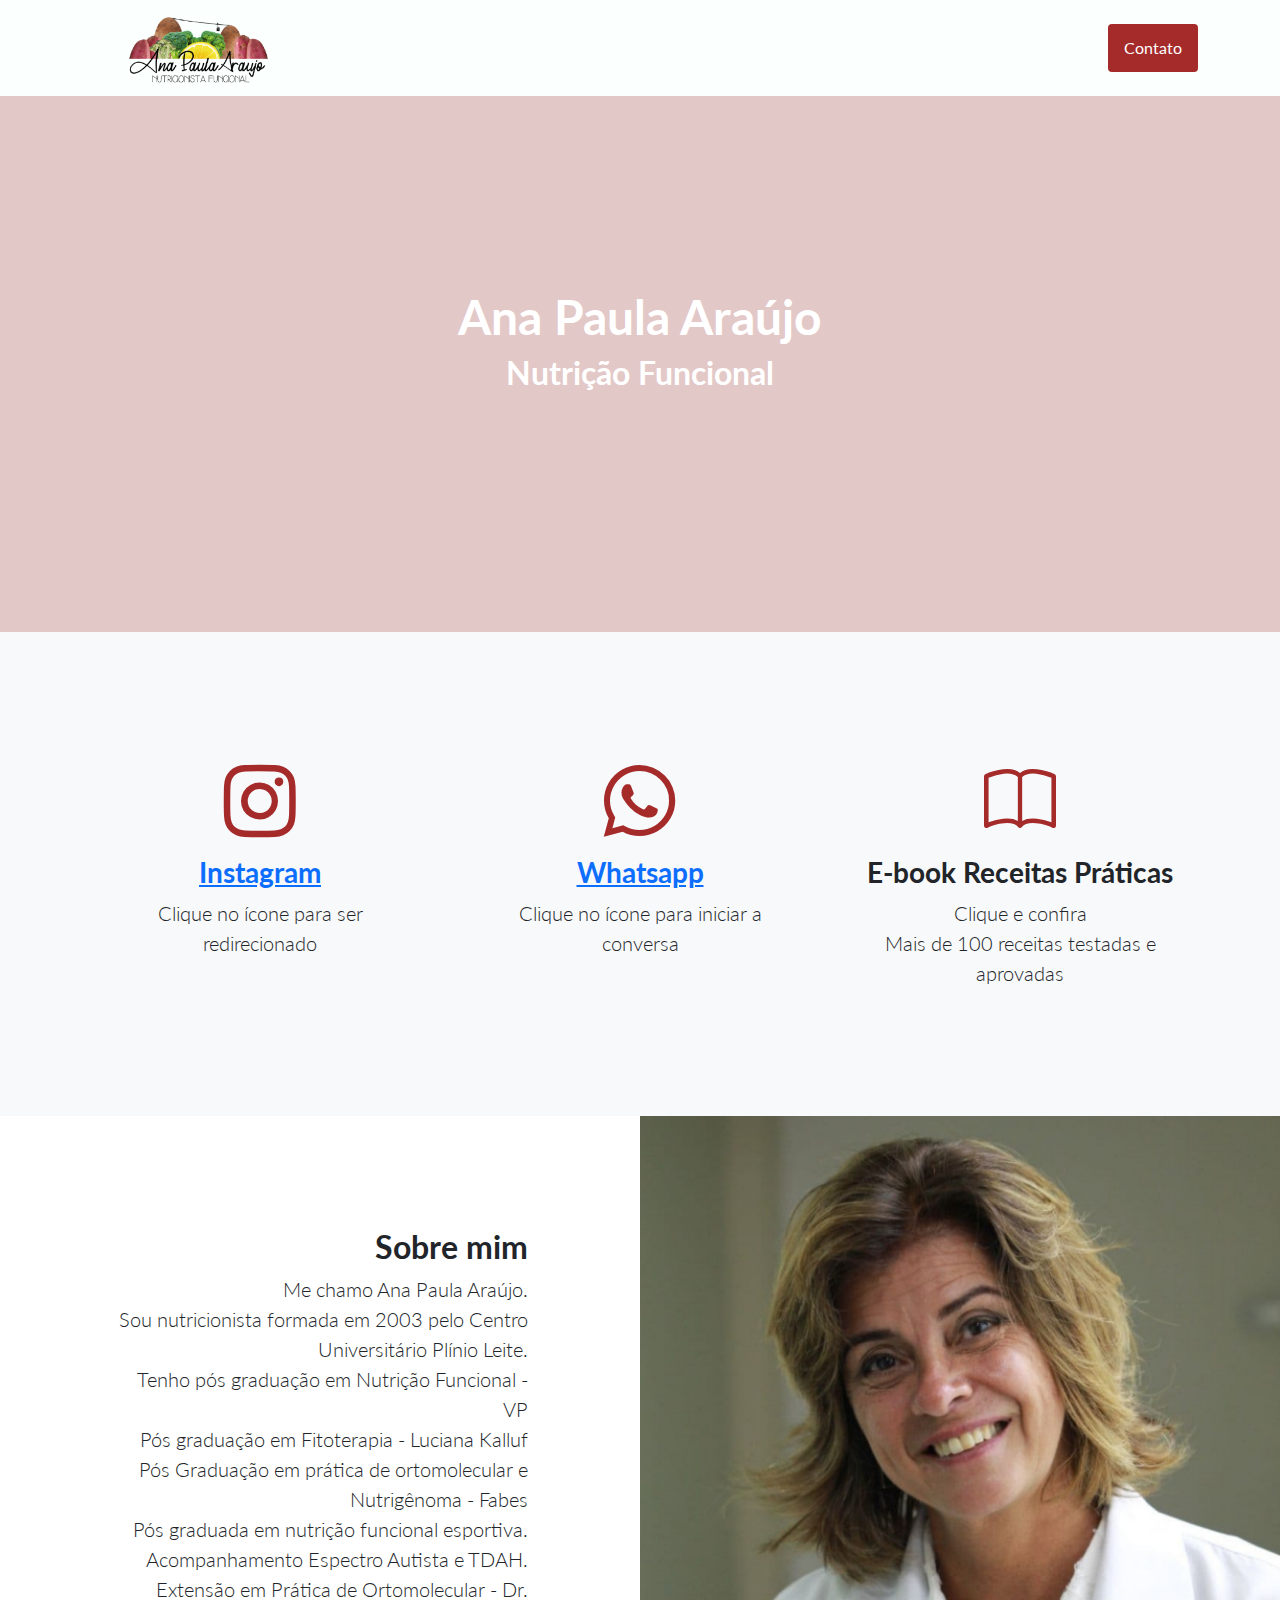
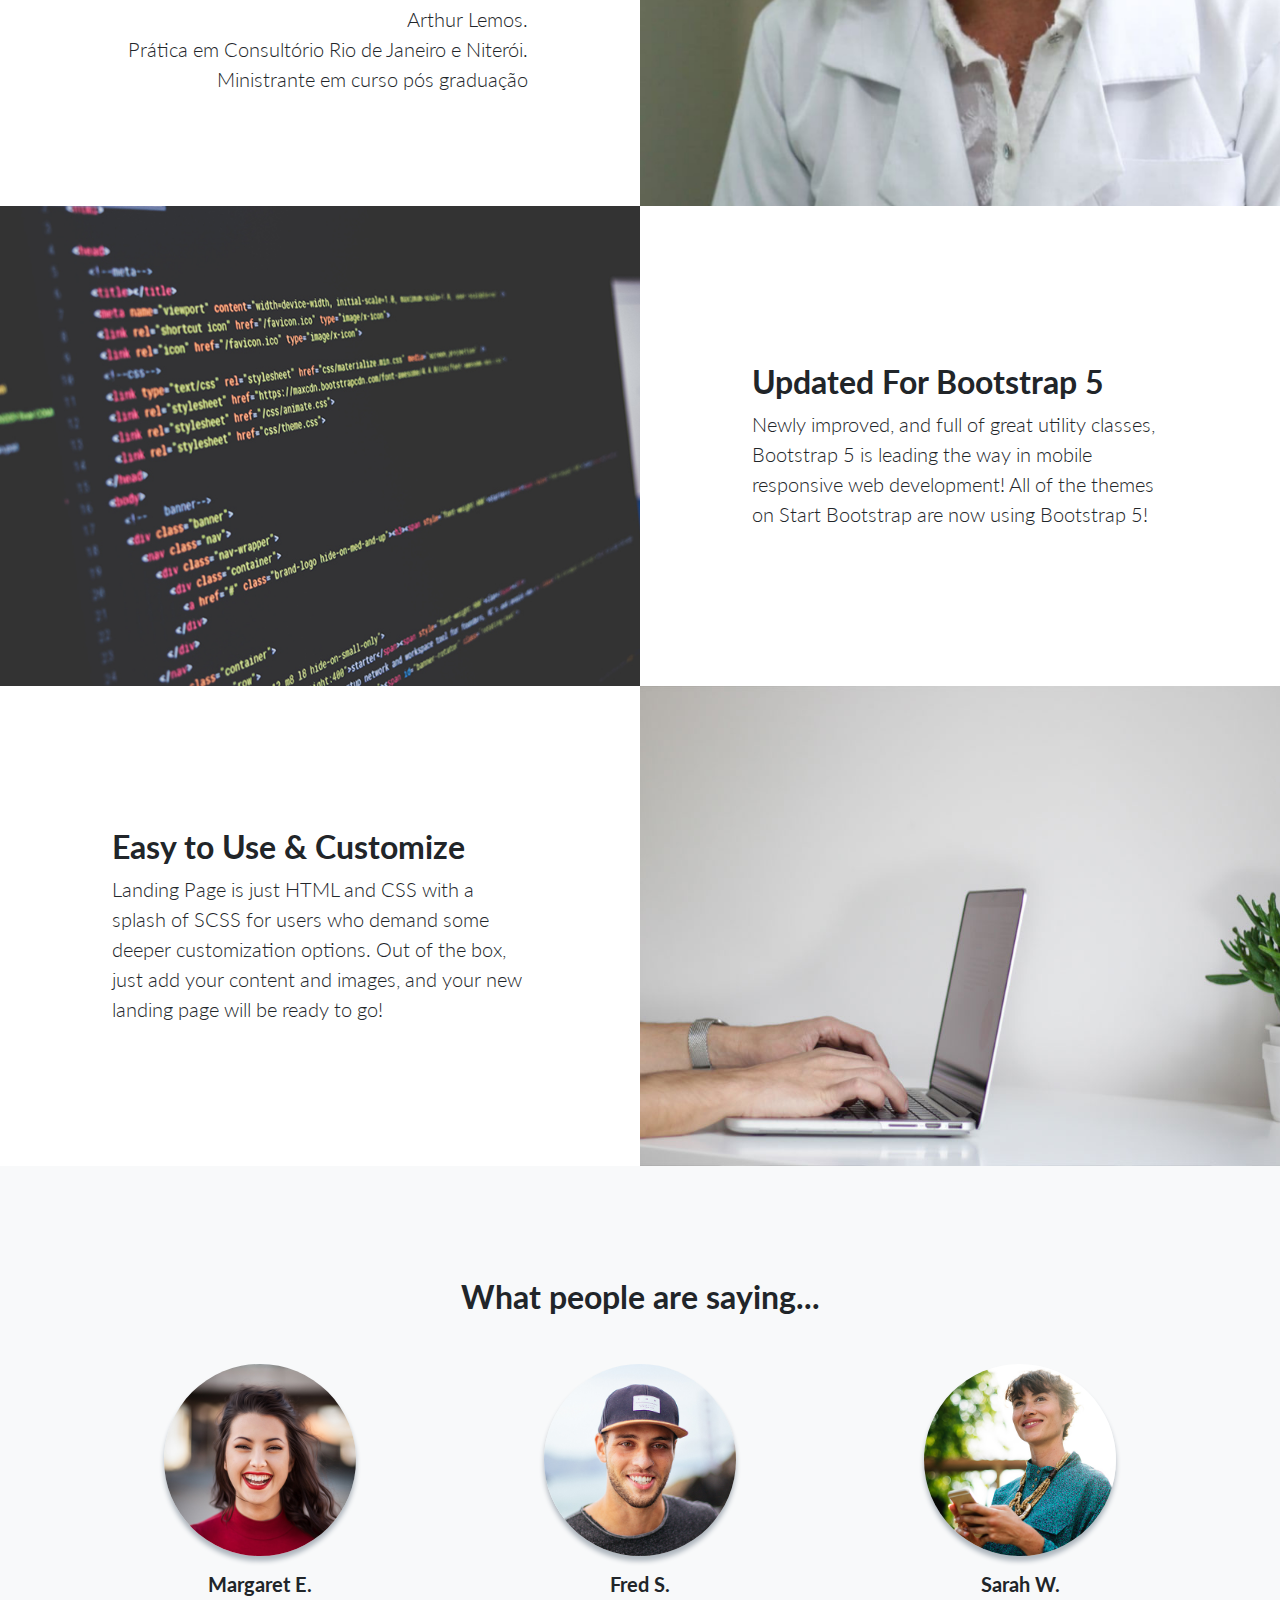
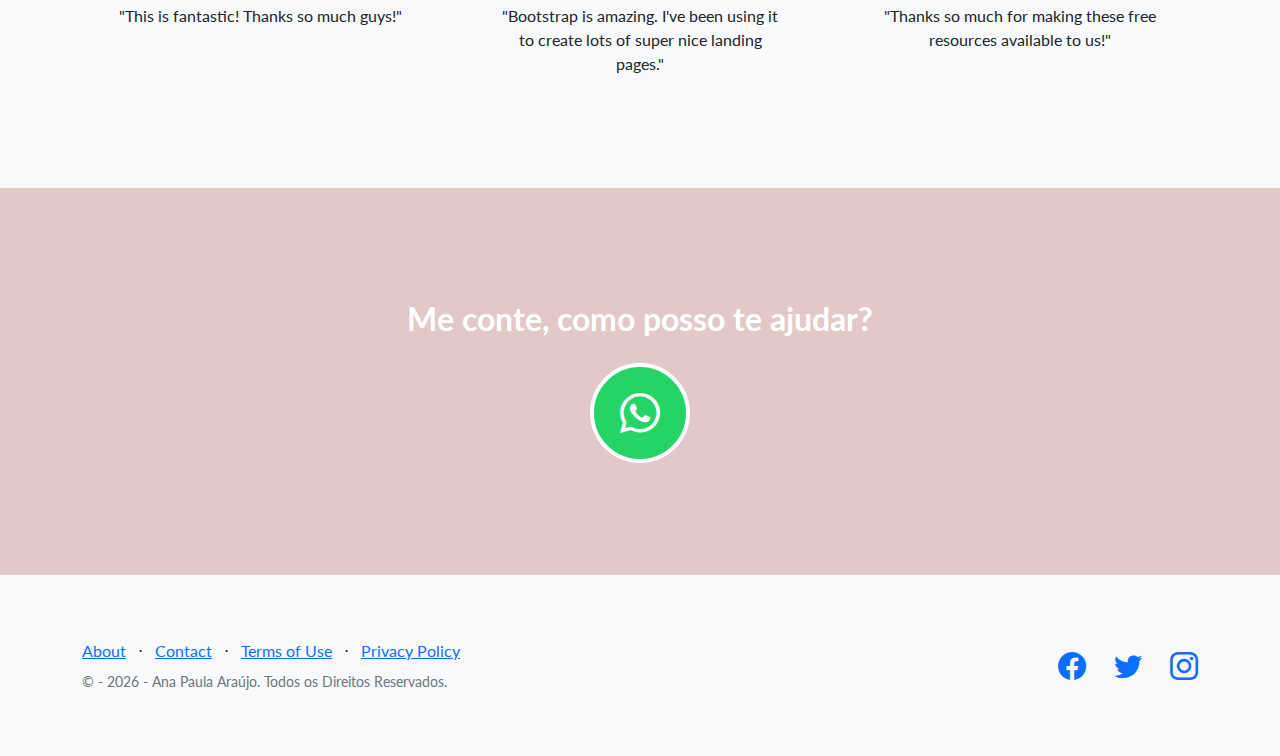
==== index.html @ 44738bbe "put wpp icon" ====
<!DOCTYPE html>
<html lang="pt-BR">
    <head>
        <meta charset="utf-8" />
        <meta name="viewport" content="width=device-width, initial-scale=1, shrink-to-fit=no" />
        <meta name="description" content="" />
        <meta name="author" content="" />
        <title>Landing Page - Start Bootstrap Theme</title>
        <!-- Favicon-->
        <link rel="icon" type="image/x-icon" href="assets/favicon.ico" />
        <!-- Bootstrap icons-->
        <link href="https://cdn.jsdelivr.net/npm/bootstrap-icons@1.5.0/font/bootstrap-icons.css" rel="stylesheet" type="text/css" />
        <!-- Google fonts-->
        <link href="https://fonts.googleapis.com/css?family=Lato:300,400,700,300italic,400italic,700italic" rel="stylesheet" type="text/css" />
        <!-- Core theme CSS (includes Bootstrap)-->
        <link href="css/styles.css" rel="stylesheet" />
        <link href="css/style.css" rel="stylesheet" />
    </head>
    <body>

        <!-- Navigation Bar-->
        <nav class="navbar navbar-light bg-light static-top whitebg">
            <div class="container ">
                <a href="#!"><img class="navbar-brand" src="assets/img/Logo.png" alt="Ana Paula Araújo Nutrição funcional" height="80px"></a>
                <a class="btn btn-primary cntt" href="#signup">Contato</a>
            </div>
        </nav>

        <!-- Masthead-->
        <header class="masthead">
            <div class="container position-relative">
                <div class="row justify-content-center">
                    <div class="col-xl-6">
                        <div class="text-center text-white">

                            <!-- Page heading-->
                            <div class="mb-5">
                                <h1>Ana Paula Araújo</h1>
                                <h2>Nutrição Funcional</h2>
                            </div>
                            
                        </div>
                    </div>
                </div>
            </div>
        </header>

        <!-- Icons Grid-->
        <section class="features-icons bg-light text-center">
            <div class="container">
                <div class="row">
                    <div class="col-lg-4">
                        <div class="features-icons-item mx-auto mb-5 mb-lg-0 mb-lg-3">
                            <div class="features-icons-icon d-flex"><i class="bi bi-instagram m-auto text-primary btnColor"></i></div>
                            <h3><a href="https://instagram.com/anapaulaaraujonutricao" target="_blank">Instagram</a></h3>
                            <p class="lead mb-0">Clique no ícone para ser redirecionado</p>
                        </div>
                    </div>
                    <div class="col-lg-4">
                        <div class="features-icons-item mx-auto mb-5 mb-lg-0 mb-lg-3">
                            <div class="features-icons-icon d-flex"><i class="bi bi-whatsapp m-auto text-primary btnColor"></i></div>
                            <h3><a href="#signup">Whatsapp</a></h3>
                            <p class="lead mb-0">Clique no ícone para iniciar a conversa</p>
                        </div>
                    </div>
                    <div class="col-lg-4">
                        <div class="features-icons-item mx-auto mb-0 mb-lg-3">
                            <div class="features-icons-icon d-flex"><i class="bi bi-book m-auto text-primary btnColor"></i></div>
                            <h3>E-book Receitas Práticas</h3>
                            <p class="lead mb-0">Clique e confira <br> Mais de 100 receitas testadas e aprovadas</p>
                        </div>
                    </div>
                </div>
            </div>
        </section>

        <!-- Image Showcases-->
        <section class="showcase">
            <div class="container-fluid p-0">
                <div class="row g-0">
                    <div class="col-lg-6 order-lg-2 text-white showcase-img" style="background-image: url('assets/img/bg-showcase-1.jpg')"></div>
                    <div class="col-lg-6 order-lg-1 my-auto showcase-text">
                        <h2 class="leftAlign">Sobre mim</h2>
                        <p class="lead mb-0 leftAlign">
                            Me chamo Ana Paula Araújo. <br> Sou nutricionista formada em 2003 pelo Centro Universitário Plínio Leite. <br>
                             Tenho pós graduação em Nutrição Funcional - VP<br>
                              Pós graduação em Fitoterapia - Luciana Kalluf<br>
                              Pós Graduação em prática de ortomolecular e Nutrigênoma - Fabes<br>
                              Pós graduada em nutrição funcional esportiva.<br> Acompanhamento Espectro Autista e TDAH.<br> Extensão em Prática de Ortomolecular - Dr. Arthur Lemos.<br> Prática em Consultório Rio de Janeiro e Niterói.<br> Ministrante em curso pós graduação </p>
                    </div>
                </div>
                <div class="row g-0">
                    <div class="col-lg-6 text-white showcase-img" style="background-image: url('assets/img/bg-showcase-2.jpg')"></div>
                    <div class="col-lg-6 my-auto showcase-text">
                        <h2>Updated For Bootstrap 5</h2>
                        <p class="lead mb-0">Newly improved, and full of great utility classes, Bootstrap 5 is leading the way in mobile responsive web development! All of the themes on Start Bootstrap are now using Bootstrap 5!</p>
                    </div>
                </div>
                <div class="row g-0">
                    <div class="col-lg-6 order-lg-2 text-white showcase-img" style="background-image: url('assets/img/bg-showcase-3.jpg')"></div>
                    <div class="col-lg-6 order-lg-1 my-auto showcase-text">
                        <h2>Easy to Use & Customize</h2>
                        <p class="lead mb-0">Landing Page is just HTML and CSS with a splash of SCSS for users who demand some deeper customization options. Out of the box, just add your content and images, and your new landing page will be ready to go!</p>
                    </div>
                </div>
            </div>
        </section>

        <!-- Testimonials-->
        <section class="testimonials text-center bg-light">
            <div class="container">
                <h2 class="mb-5">What people are saying...</h2>
                <div class="row">
                    <div class="col-lg-4">
                        <div class="testimonial-item mx-auto mb-5 mb-lg-0">
                            <img class="img-fluid rounded-circle mb-3" src="assets/img/testimonials-1.jpg" alt="..." />
                            <h5>Margaret E.</h5>
                            <p class="font-weight-light mb-0">"This is fantastic! Thanks so much guys!"</p>
                        </div>
                    </div>
                    <div class="col-lg-4">
                        <div class="testimonial-item mx-auto mb-5 mb-lg-0">
                            <img class="img-fluid rounded-circle mb-3" src="assets/img/testimonials-2.jpg" alt="..." />
                            <h5>Fred S.</h5>
                            <p class="font-weight-light mb-0">"Bootstrap is amazing. I've been using it to create lots of super nice landing pages."</p>
                        </div>
                    </div>
                    <div class="col-lg-4">
                        <div class="testimonial-item mx-auto mb-5 mb-lg-0">
                            <img class="img-fluid rounded-circle mb-3" src="assets/img/testimonials-3.jpg" alt="..." />
                            <h5>Sarah W.</h5>
                            <p class="font-weight-light mb-0">"Thanks so much for making these free resources available to us!"</p>
                        </div>
                    </div>
                </div>
            </div>
        </section>

        <!-- Call to Action-->
        <section class="call-to-action text-white text-center" id="signup">
            <div class="container position-relative">
                <div class="row justify-content-center">
                    <div class="col-xl-6">
                        <h2 class="mb-4">Me conte, como posso te ajudar?</h2>
                        <button class="btn  btn-lg cntt wpp"><a href="https://web.whatsapp.com/send?phone=5521997818973" target="_blank"><i class="bi bi-whatsapp whats"></i></a></button>
                            
                    </div>
                </div>
            </div>
        </section>

        <!-- Footer-->
        <footer class="footer bg-light">
            <div class="container">
                <div class="row">
                    <div class="col-lg-6 h-100 text-center text-lg-start my-auto">
                        <ul class="list-inline mb-2">
                            <li class="list-inline-item"><a href="#!">About</a></li>
                            <li class="list-inline-item">⋅</li>
                            <li class="list-inline-item"><a href="#!">Contact</a></li>
                            <li class="list-inline-item">⋅</li>
                            <li class="list-inline-item"><a href="#!">Terms of Use</a></li>
                            <li class="list-inline-item">⋅</li>
                            <li class="list-inline-item"><a href="#!">Privacy Policy</a></li>
                        </ul>
                        <p class="text-muted small mb-4 mb-lg-0">&copy; - <span id="data"></span> -  Ana Paula Araújo. Todos os Direitos Reservados.</p>
                    </div>
                    <div class="col-lg-6 h-100 text-center text-lg-end my-auto">
                        <ul class="list-inline mb-0">
                            <li class="list-inline-item me-4">
                                <a href="#!"><i class="bi-facebook fs-3"></i></a>
                            </li>
                            <li class="list-inline-item me-4">
                                <a href="#!"><i class="bi-twitter fs-3"></i></a>
                            </li>
                            <li class="list-inline-item">
                                <a href="#!"><i class="bi-instagram fs-3"></i></a>
                            </li>
                        </ul>
                    </div>
                </div>
            </div>
        </footer>

        <!-- Bootstrap core JS-->
        <script src="https://cdn.jsdelivr.net/npm/bootstrap@5.1.0/dist/js/bootstrap.bundle.min.js"></script>

        <!-- Core theme JS-->
        <script src="js/scripts.js"></script>
        <script src="https://cdn.startbootstrap.com/sb-forms-latest.js"></script>
    </body>
</html>
---- css/style.css ----
.cntt{
    background-color: brown;
    border: none;
    color: #fff;
    border: none;
}

.cntt:hover {
    background-color: rgb(82, 14, 14);
    color: #fff;
}

.cntt:visited {
    background-color: brown;
    outline: none;
}

.whitebg {
    background-color: #FBFFFE !important;
}

.btnColor {
    color: brown !important ;

}

.wpp {
    border: 4px solid white;
    height: 100px;
    width: 100px;
    padding: 10px;
    background-color: #25D366;
    border-radius: 50%;
}

.wpp:hover {
    background-color: 	#075E54;
}

.whats {
    color: #FFFFFF;
    font-size: 40px;
    text-align: center;
}

.leftAlign{
    text-align: right;
}
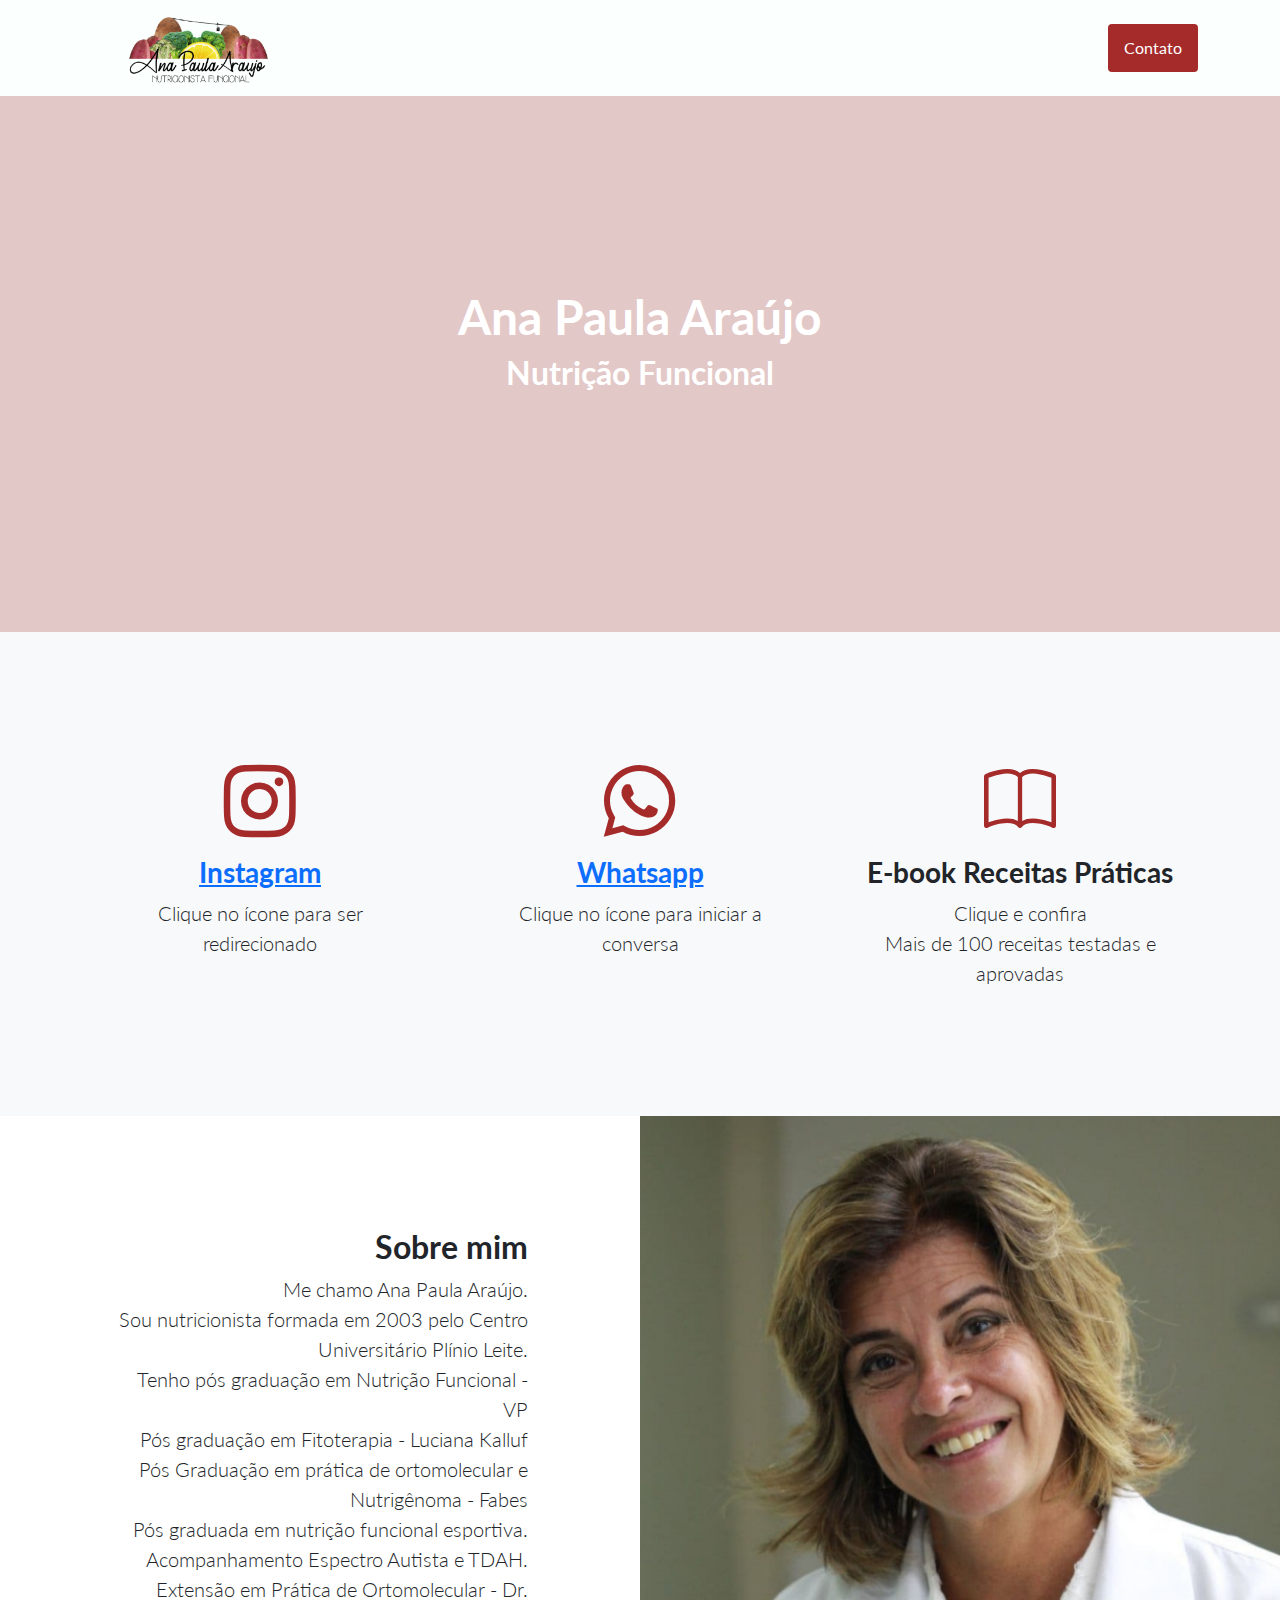
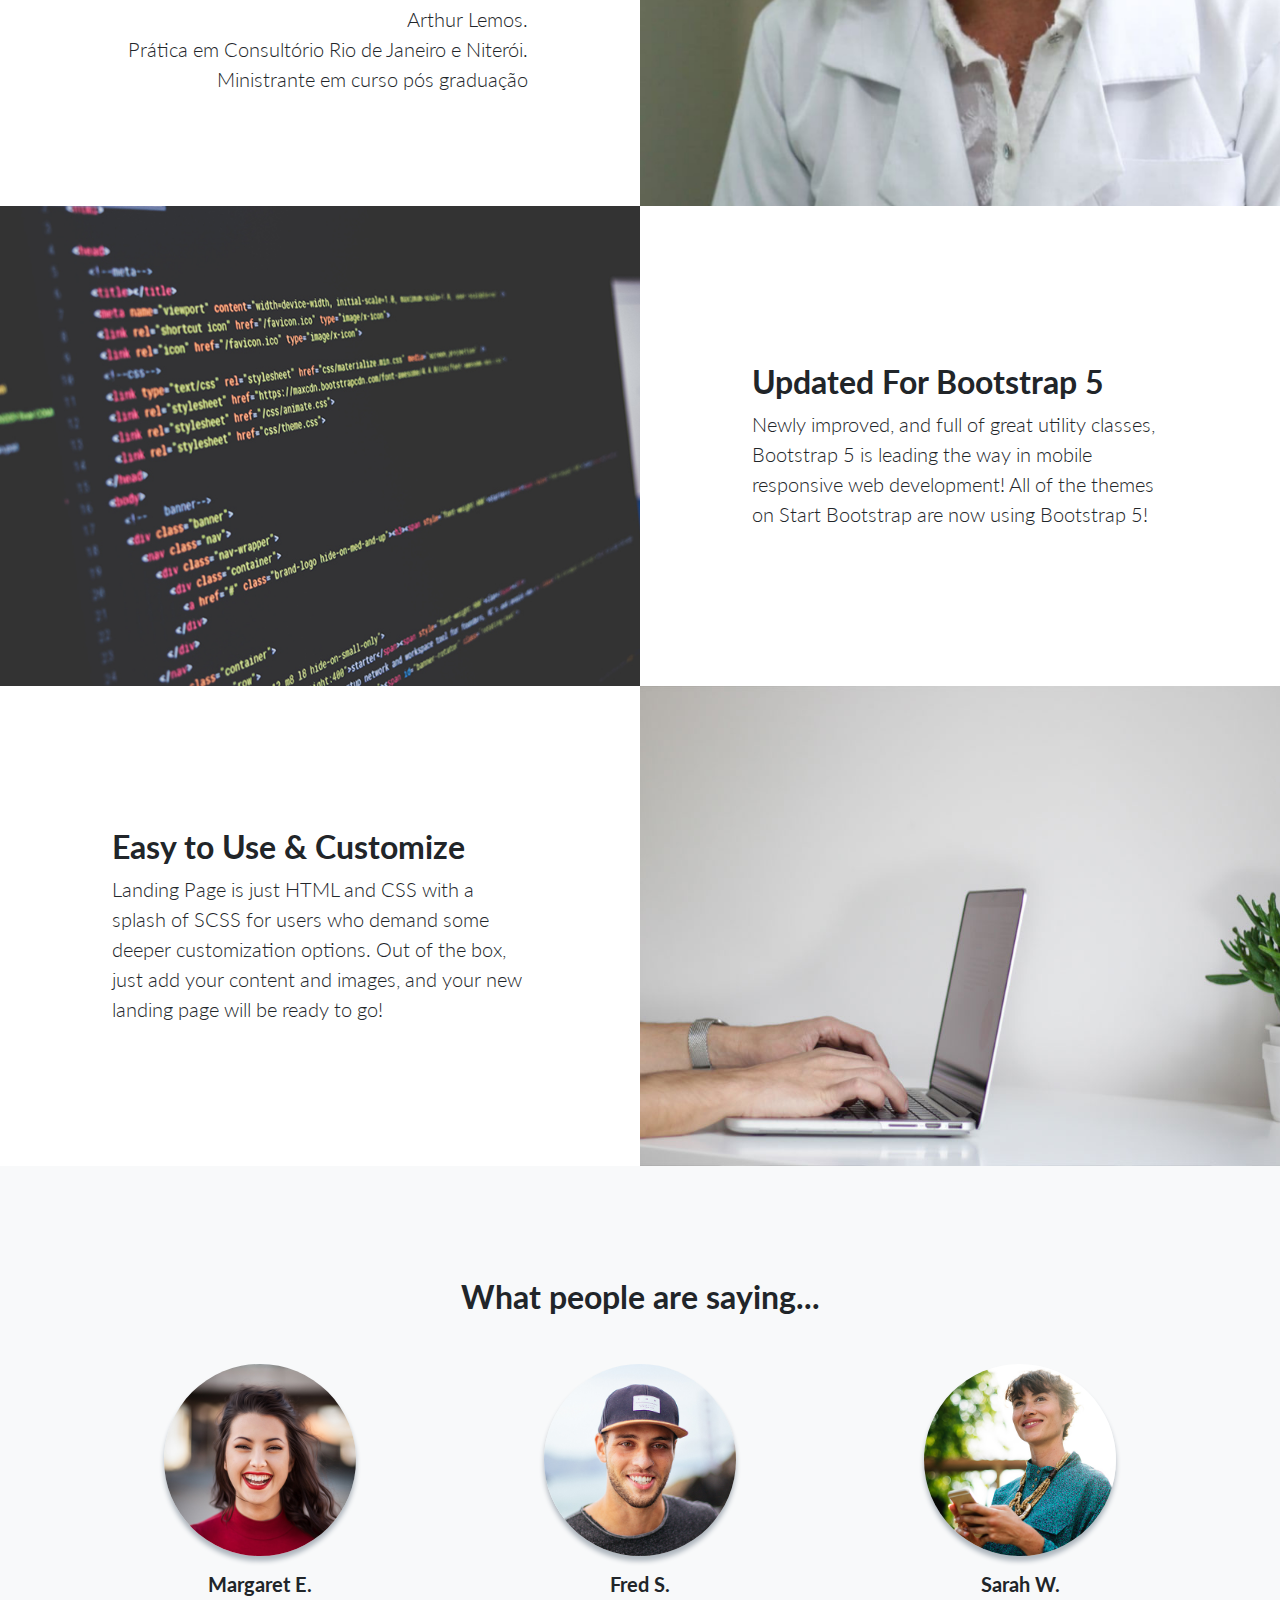
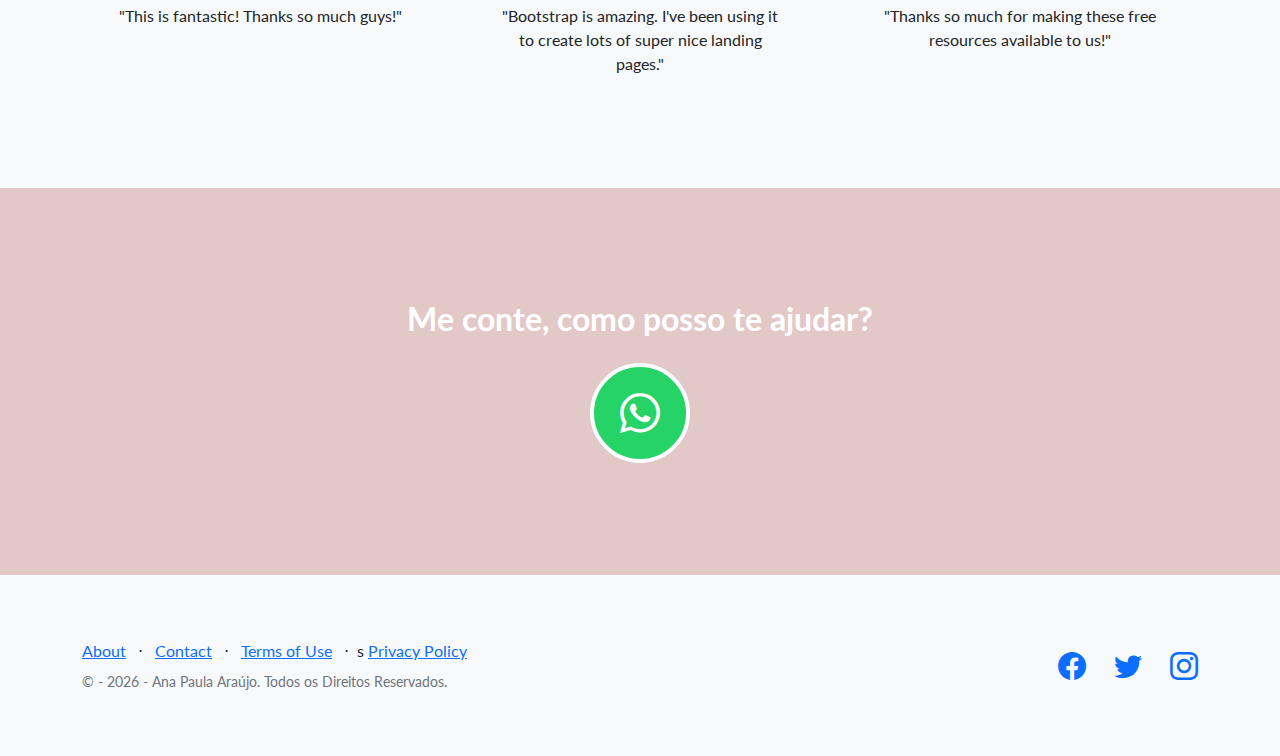
==== commit 06ce385d: "fix whatsapp button" ====
--- a/index.html
+++ b/index.html
@@ -142,7 +142,7 @@
                 <div class="row justify-content-center">
                     <div class="col-xl-6">
                         <h2 class="mb-4">Me conte, como posso te ajudar?</h2>
-                        <button class="btn  btn-lg cntt wpp"><a href="https://web.whatsapp.com/send?phone=5521997818973" target="_blank"><i class="bi bi-whatsapp whats"></i></a></button>
+                        <button class="btn  btn-lg cntt wpp"><a href="https://wa.me/5521997818973/?text=Olá,%20gostaria%20de%20marcar%20uma%20consulta!" target="_blank"><i class="bi bi-whatsapp whats"></i></a></button>
                             
                     </div>
                 </div>
@@ -160,7 +160,7 @@
                             <li class="list-inline-item"><a href="#!">Contact</a></li>
                             <li class="list-inline-item">⋅</li>
                             <li class="list-inline-item"><a href="#!">Terms of Use</a></li>
-                            <li class="list-inline-item">⋅</li>
+                            <li class="list-inline-item">⋅</li>s
                             <li class="list-inline-item"><a href="#!">Privacy Policy</a></li>
                         </ul>
                         <p class="text-muted small mb-4 mb-lg-0">&copy; - <span id="data"></span> -  Ana Paula Araújo. Todos os Direitos Reservados.</p>
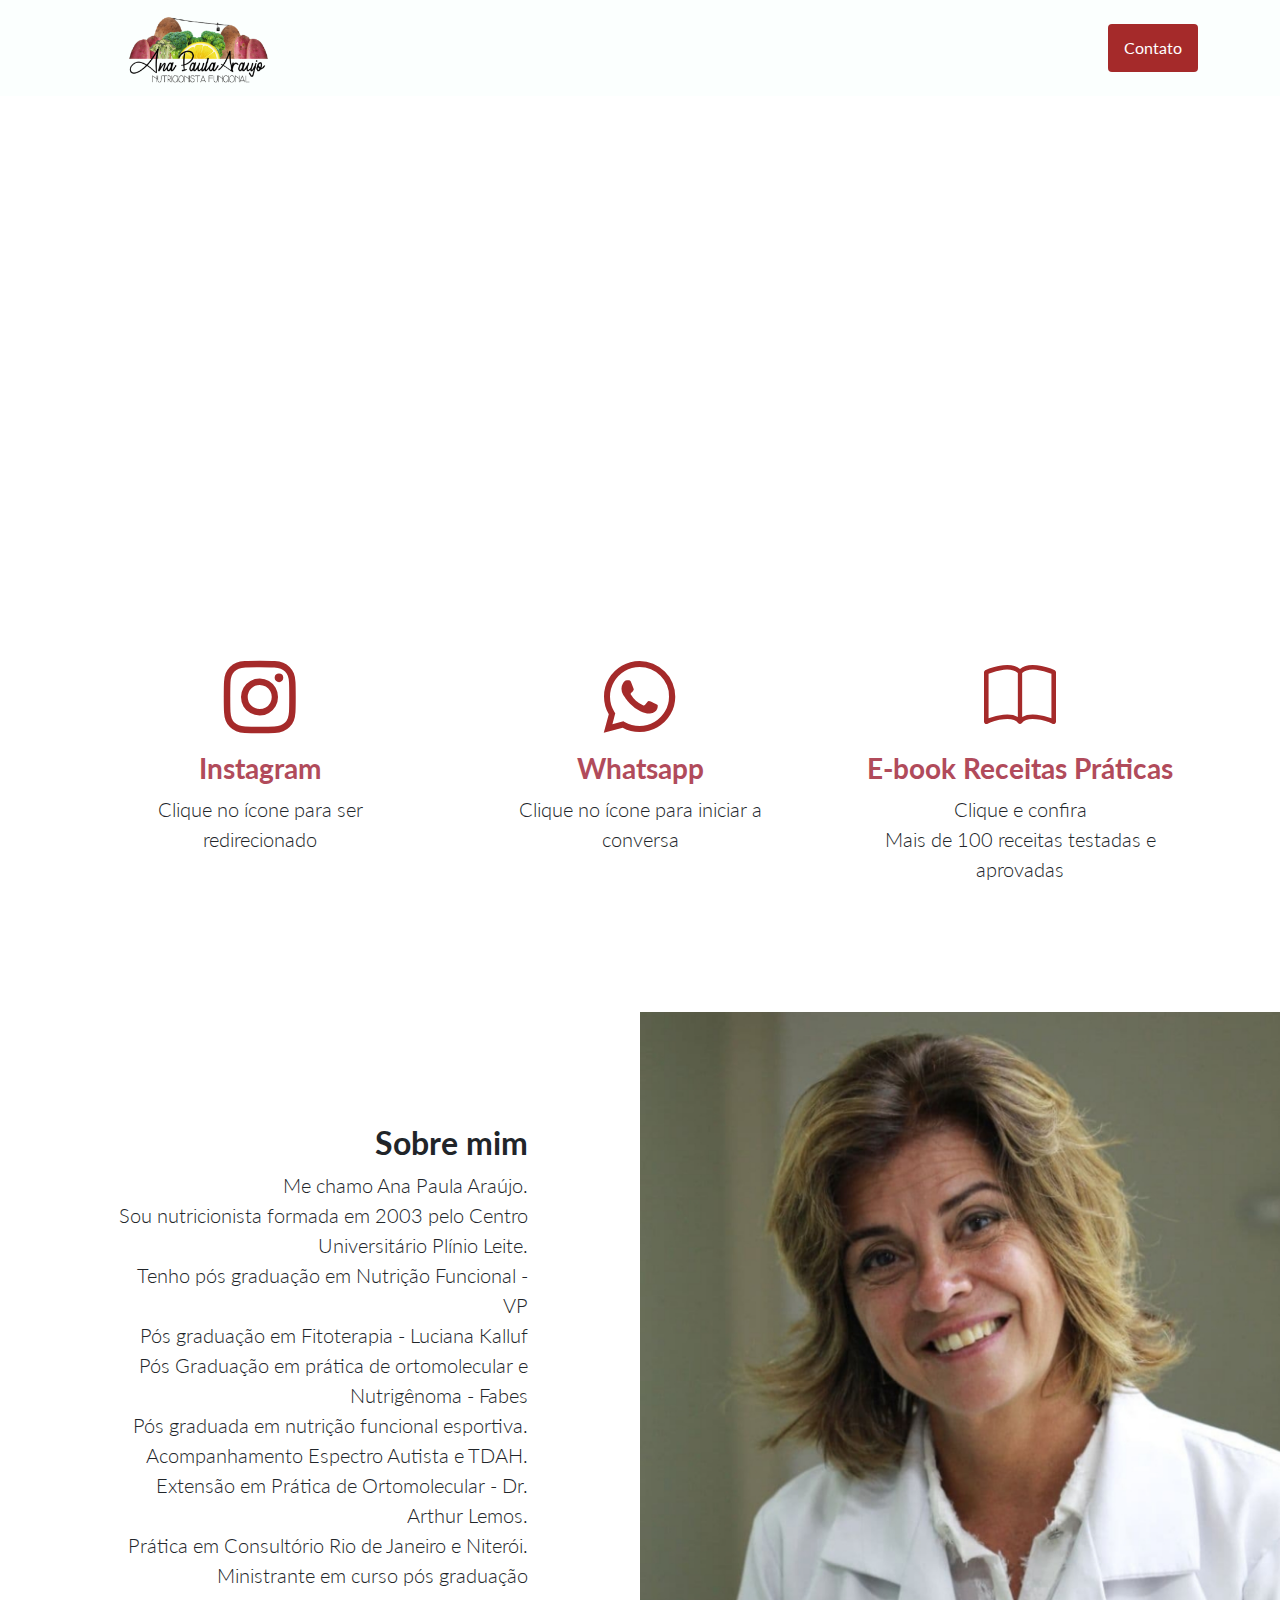
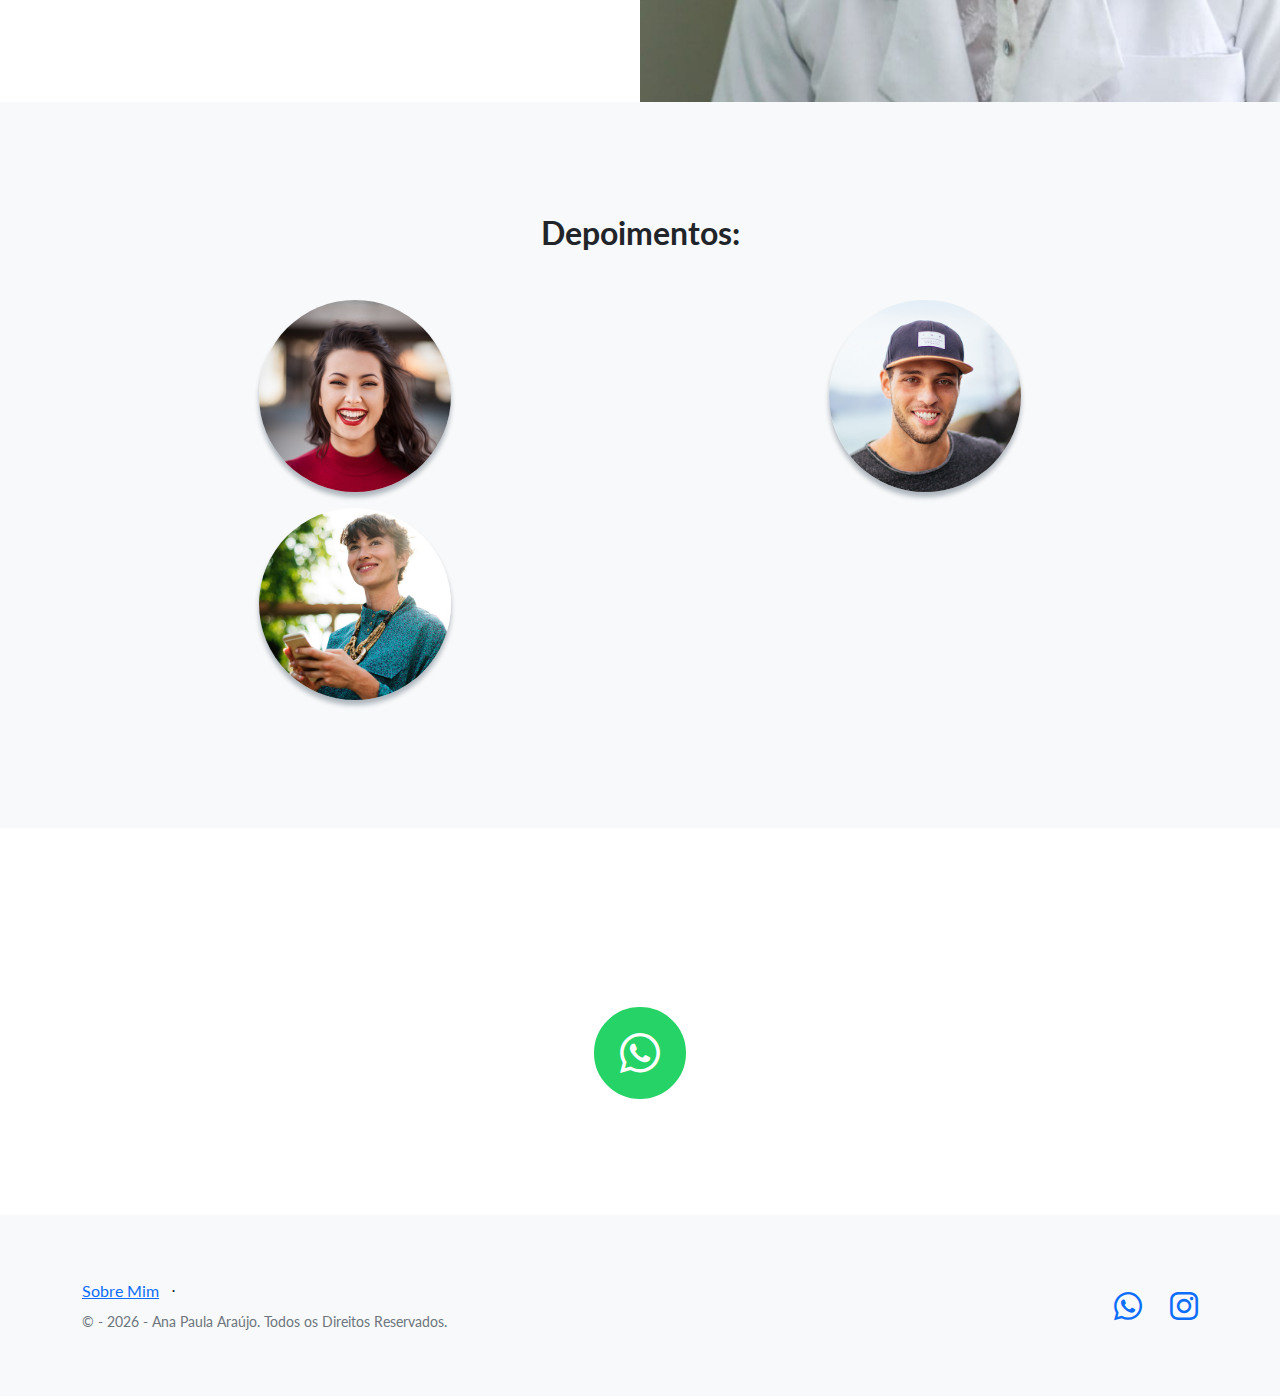
==== commit f8020576: "add page" ====
--- a/index.html
+++ b/index.html
@@ -5,7 +5,7 @@
         <meta name="viewport" content="width=device-width, initial-scale=1, shrink-to-fit=no" />
         <meta name="description" content="" />
         <meta name="author" content="" />
-        <title>Landing Page - Start Bootstrap Theme</title>
+        <title>Ana Paula Araújo - Nutrição Funcional</title>
         <!-- Favicon-->
         <link rel="icon" type="image/x-icon" href="assets/favicon.ico" />
         <!-- Bootstrap icons-->
@@ -35,8 +35,6 @@
 
                             <!-- Page heading-->
                             <div class="mb-5">
-                                <h1>Ana Paula Araújo</h1>
-                                <h2>Nutrição Funcional</h2>
                             </div>
                             
                         </div>
@@ -46,27 +44,33 @@
         </header>
 
         <!-- Icons Grid-->
-        <section class="features-icons bg-light text-center">
+        <section class="features-icons bg-marc text-center">
             <div class="container">
                 <div class="row">
                     <div class="col-lg-4">
-                        <div class="features-icons-item mx-auto mb-5 mb-lg-0 mb-lg-3">
-                            <div class="features-icons-icon d-flex"><i class="bi bi-instagram m-auto text-primary btnColor"></i></div>
-                            <h3><a href="https://instagram.com/anapaulaaraujonutricao" target="_blank">Instagram</a></h3>
+                        <div class=" features-icons-item mx-auto mb-5 mb-lg-0 mb-lg-3">
+                            <a class="sm-link" href="https://instagram.com/anapaulaaraujonutricao" target="_blank">
+                                <div class="features-icons-icon d-flex"><i class="bi bi-instagram m-auto text-primary btnColor sm-link"></i></div>
+                                <h3>Instagram</h3>
+                            </a>
                             <p class="lead mb-0">Clique no ícone para ser redirecionado</p>
                         </div>
                     </div>
                     <div class="col-lg-4">
                         <div class="features-icons-item mx-auto mb-5 mb-lg-0 mb-lg-3">
-                            <div class="features-icons-icon d-flex"><i class="bi bi-whatsapp m-auto text-primary btnColor"></i></div>
-                            <h3><a href="#signup">Whatsapp</a></h3>
+                            <a class="sm-link" href="#signup">
+                                <div class="features-icons-icon d-flex"><i class="bi bi-whatsapp m-auto text-primary btnColor"></i></div>
+                                <h3>Whatsapp</h3>                                
+                            </a>
                             <p class="lead mb-0">Clique no ícone para iniciar a conversa</p>
                         </div>
                     </div>
                     <div class="col-lg-4">
                         <div class="features-icons-item mx-auto mb-0 mb-lg-3">
-                            <div class="features-icons-icon d-flex"><i class="bi bi-book m-auto text-primary btnColor"></i></div>
-                            <h3>E-book Receitas Práticas</h3>
+                            <a class="sm-link" href="captura.html">
+                                <div class="features-icons-icon d-flex"><i class="bi bi-book m-auto text-primary btnColor"></i></div>
+                                <h3>E-book Receitas Práticas</h3>
+                            </a>                            
                             <p class="lead mb-0">Clique e confira <br> Mais de 100 receitas testadas e aprovadas</p>
                         </div>
                     </div>
@@ -77,7 +81,7 @@
         <!-- Image Showcases-->
         <section class="showcase">
             <div class="container-fluid p-0">
-                <div class="row g-0">
+                <div class="row g-0" id="about">
                     <div class="col-lg-6 order-lg-2 text-white showcase-img" style="background-image: url('assets/img/bg-showcase-1.jpg')"></div>
                     <div class="col-lg-6 order-lg-1 my-auto showcase-text">
                         <h2 class="leftAlign">Sobre mim</h2>
@@ -88,50 +92,30 @@
                               Pós Graduação em prática de ortomolecular e Nutrigênoma - Fabes<br>
                               Pós graduada em nutrição funcional esportiva.<br> Acompanhamento Espectro Autista e TDAH.<br> Extensão em Prática de Ortomolecular - Dr. Arthur Lemos.<br> Prática em Consultório Rio de Janeiro e Niterói.<br> Ministrante em curso pós graduação </p>
                     </div>
-                </div>
-                <div class="row g-0">
-                    <div class="col-lg-6 text-white showcase-img" style="background-image: url('assets/img/bg-showcase-2.jpg')"></div>
-                    <div class="col-lg-6 my-auto showcase-text">
-                        <h2>Updated For Bootstrap 5</h2>
-                        <p class="lead mb-0">Newly improved, and full of great utility classes, Bootstrap 5 is leading the way in mobile responsive web development! All of the themes on Start Bootstrap are now using Bootstrap 5!</p>
-                    </div>
-                </div>
-                <div class="row g-0">
-                    <div class="col-lg-6 order-lg-2 text-white showcase-img" style="background-image: url('assets/img/bg-showcase-3.jpg')"></div>
-                    <div class="col-lg-6 order-lg-1 my-auto showcase-text">
-                        <h2>Easy to Use & Customize</h2>
-                        <p class="lead mb-0">Landing Page is just HTML and CSS with a splash of SCSS for users who demand some deeper customization options. Out of the box, just add your content and images, and your new landing page will be ready to go!</p>
-                    </div>
-                </div>
-            </div>
+                </div>        
         </section>
 
         <!-- Testimonials-->
         <section class="testimonials text-center bg-light">
             <div class="container">
-                <h2 class="mb-5">What people are saying...</h2>
+                <h2 class="mb-5">Depoimentos:</h2>
                 <div class="row">
-                    <div class="col-lg-4">
+                    <div class="col-lg-6">
                         <div class="testimonial-item mx-auto mb-5 mb-lg-0">
                             <img class="img-fluid rounded-circle mb-3" src="assets/img/testimonials-1.jpg" alt="..." />
-                            <h5>Margaret E.</h5>
-                            <p class="font-weight-light mb-0">"This is fantastic! Thanks so much guys!"</p>
+                            
                         </div>
                     </div>
-                    <div class="col-lg-4">
+                    <div class="col-lg-6">
                         <div class="testimonial-item mx-auto mb-5 mb-lg-0">
                             <img class="img-fluid rounded-circle mb-3" src="assets/img/testimonials-2.jpg" alt="..." />
-                            <h5>Fred S.</h5>
-                            <p class="font-weight-light mb-0">"Bootstrap is amazing. I've been using it to create lots of super nice landing pages."</p>
+                            
                         </div>
                     </div>
-                    <div class="col-lg-4">
+                    <div class="col-lg-6">
                         <div class="testimonial-item mx-auto mb-5 mb-lg-0">
-                            <img class="img-fluid rounded-circle mb-3" src="assets/img/testimonials-3.jpg" alt="..." />
-                            <h5>Sarah W.</h5>
-                            <p class="font-weight-light mb-0">"Thanks so much for making these free resources available to us!"</p>
+                            <img class="img-fluid rounded-circle mb-3" src="assets/img/testimonials-3.jpg" alt="..." />                            
                         </div>
-                    </div>
                 </div>
             </div>
         </section>
@@ -155,23 +139,15 @@
                 <div class="row">
                     <div class="col-lg-6 h-100 text-center text-lg-start my-auto">
                         <ul class="list-inline mb-2">
-                            <li class="list-inline-item"><a href="#!">About</a></li>
+                            <li class="list-inline-item"><a href="#about">Sobre Mim</a></li>
                             <li class="list-inline-item">⋅</li>
-                            <li class="list-inline-item"><a href="#!">Contact</a></li>
-                            <li class="list-inline-item">⋅</li>
-                            <li class="list-inline-item"><a href="#!">Terms of Use</a></li>
-                            <li class="list-inline-item">⋅</li>s
-                            <li class="list-inline-item"><a href="#!">Privacy Policy</a></li>
                         </ul>
                         <p class="text-muted small mb-4 mb-lg-0">&copy; - <span id="data"></span> -  Ana Paula Araújo. Todos os Direitos Reservados.</p>
                     </div>
                     <div class="col-lg-6 h-100 text-center text-lg-end my-auto">
                         <ul class="list-inline mb-0">
                             <li class="list-inline-item me-4">
-                                <a href="#!"><i class="bi-facebook fs-3"></i></a>
-                            </li>
-                            <li class="list-inline-item me-4">
-                                <a href="#!"><i class="bi-twitter fs-3"></i></a>
+                                <a href="#!"><i class="bi-whatsapp fs-3"></i></a>
                             </li>
                             <li class="list-inline-item">
                                 <a href="#!"><i class="bi-instagram fs-3"></i></a>
--- a/css/style.css
+++ b/css/style.css
@@ -8,6 +8,10 @@
 .cntt:hover {
     background-color: rgb(82, 14, 14);
     color: #fff;
+}
+
+.bg-marc {
+    background-color: #fff;
 }
 
 .cntt:visited {
@@ -21,7 +25,12 @@
 
 .btnColor {
     color: brown !important ;
+    transition: 500ms;
 
+}
+
+.btnColor:hover {
+    color: rgb(82, 14, 14) !important;
 }
 
 .wpp {
@@ -31,6 +40,7 @@
     padding: 10px;
     background-color: #25D366;
     border-radius: 50%;
+    transition: 400ms;
 }
 
 .wpp:hover {
@@ -45,4 +55,30 @@
 
 .leftAlign{
     text-align: right;
+}
+
+/* LINKS REDES SOCIAIS */
+
+.sm-link {
+    color: #B14B5B;
+    text-decoration: none;
+    transition: 500ms;
+}
+
+.sm-link:hover {
+    color: rgb(82, 14, 14);
+}
+
+@media ( max-width: 600px ) {
+    
+    header.masthead {
+
+        padding-bottom: 0;
+
+    }
+
+    .leftAlign {
+        text-align: center;
+    }
+
 }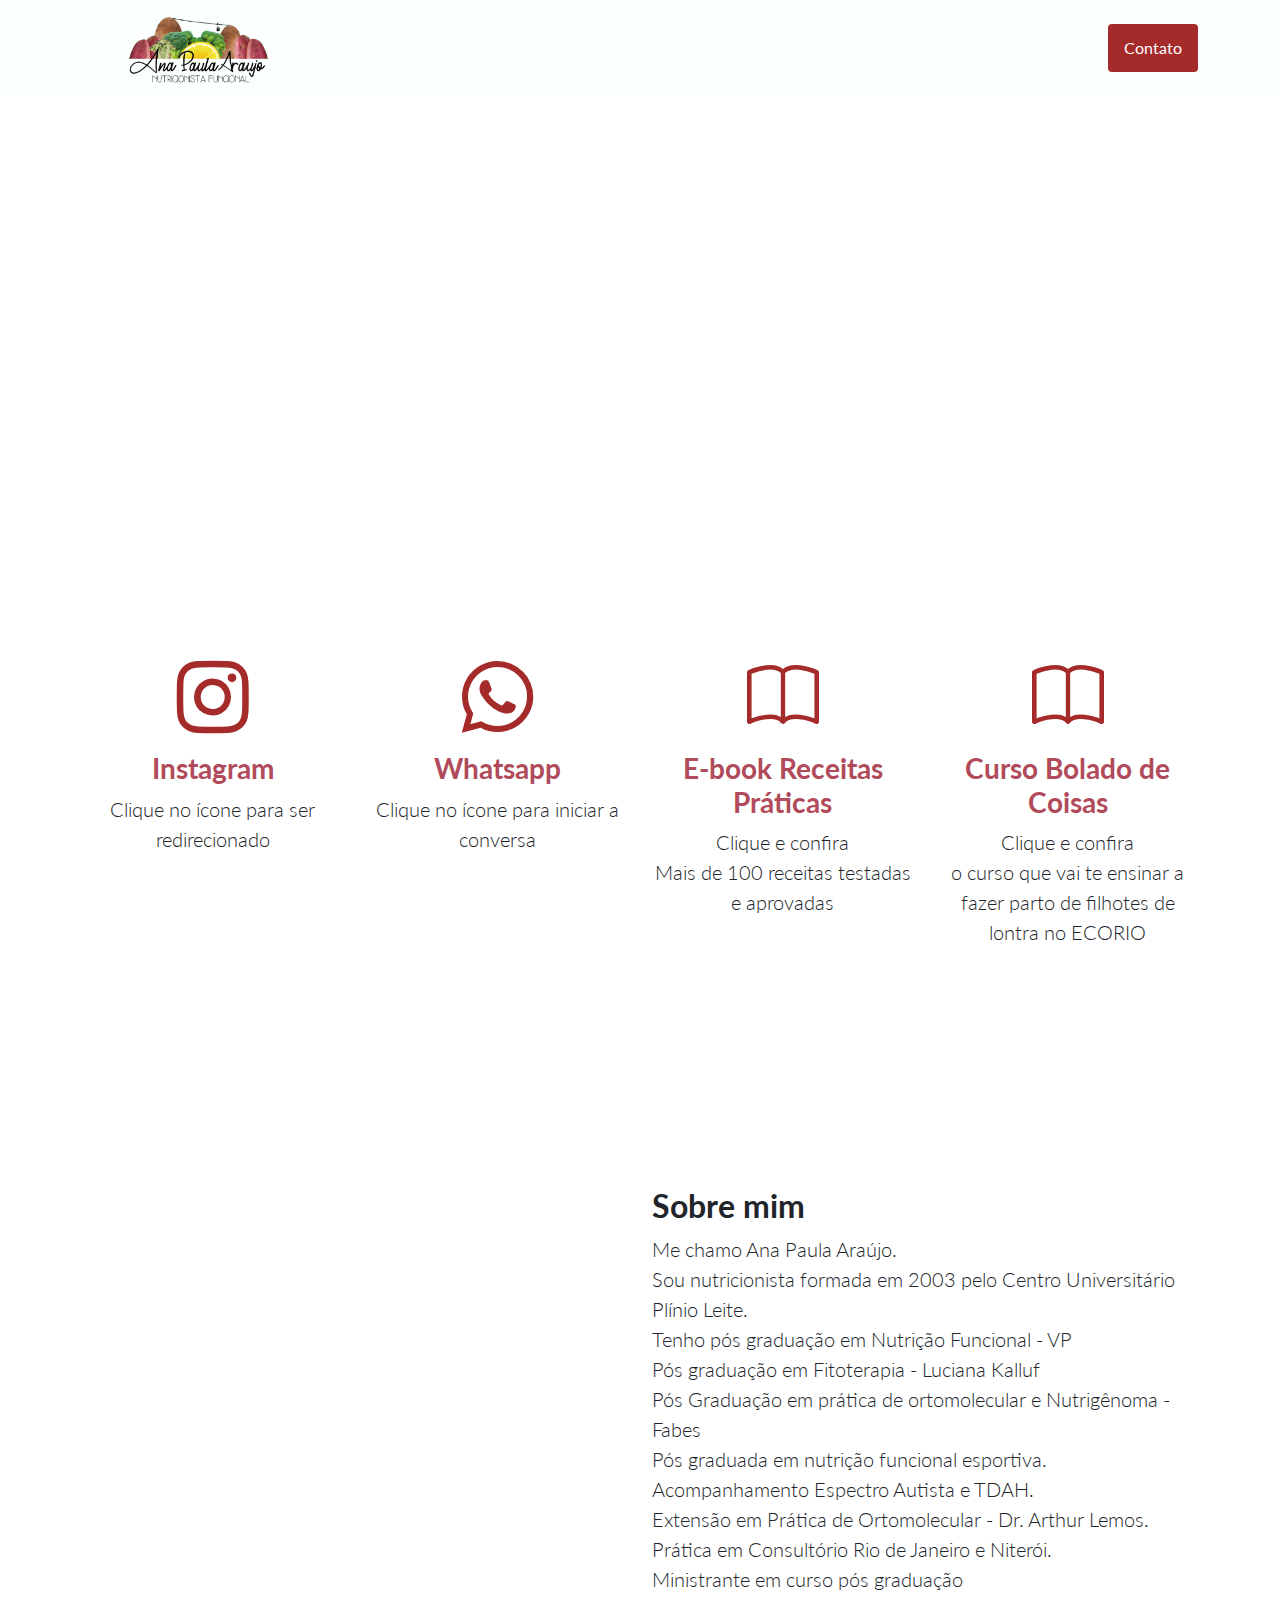
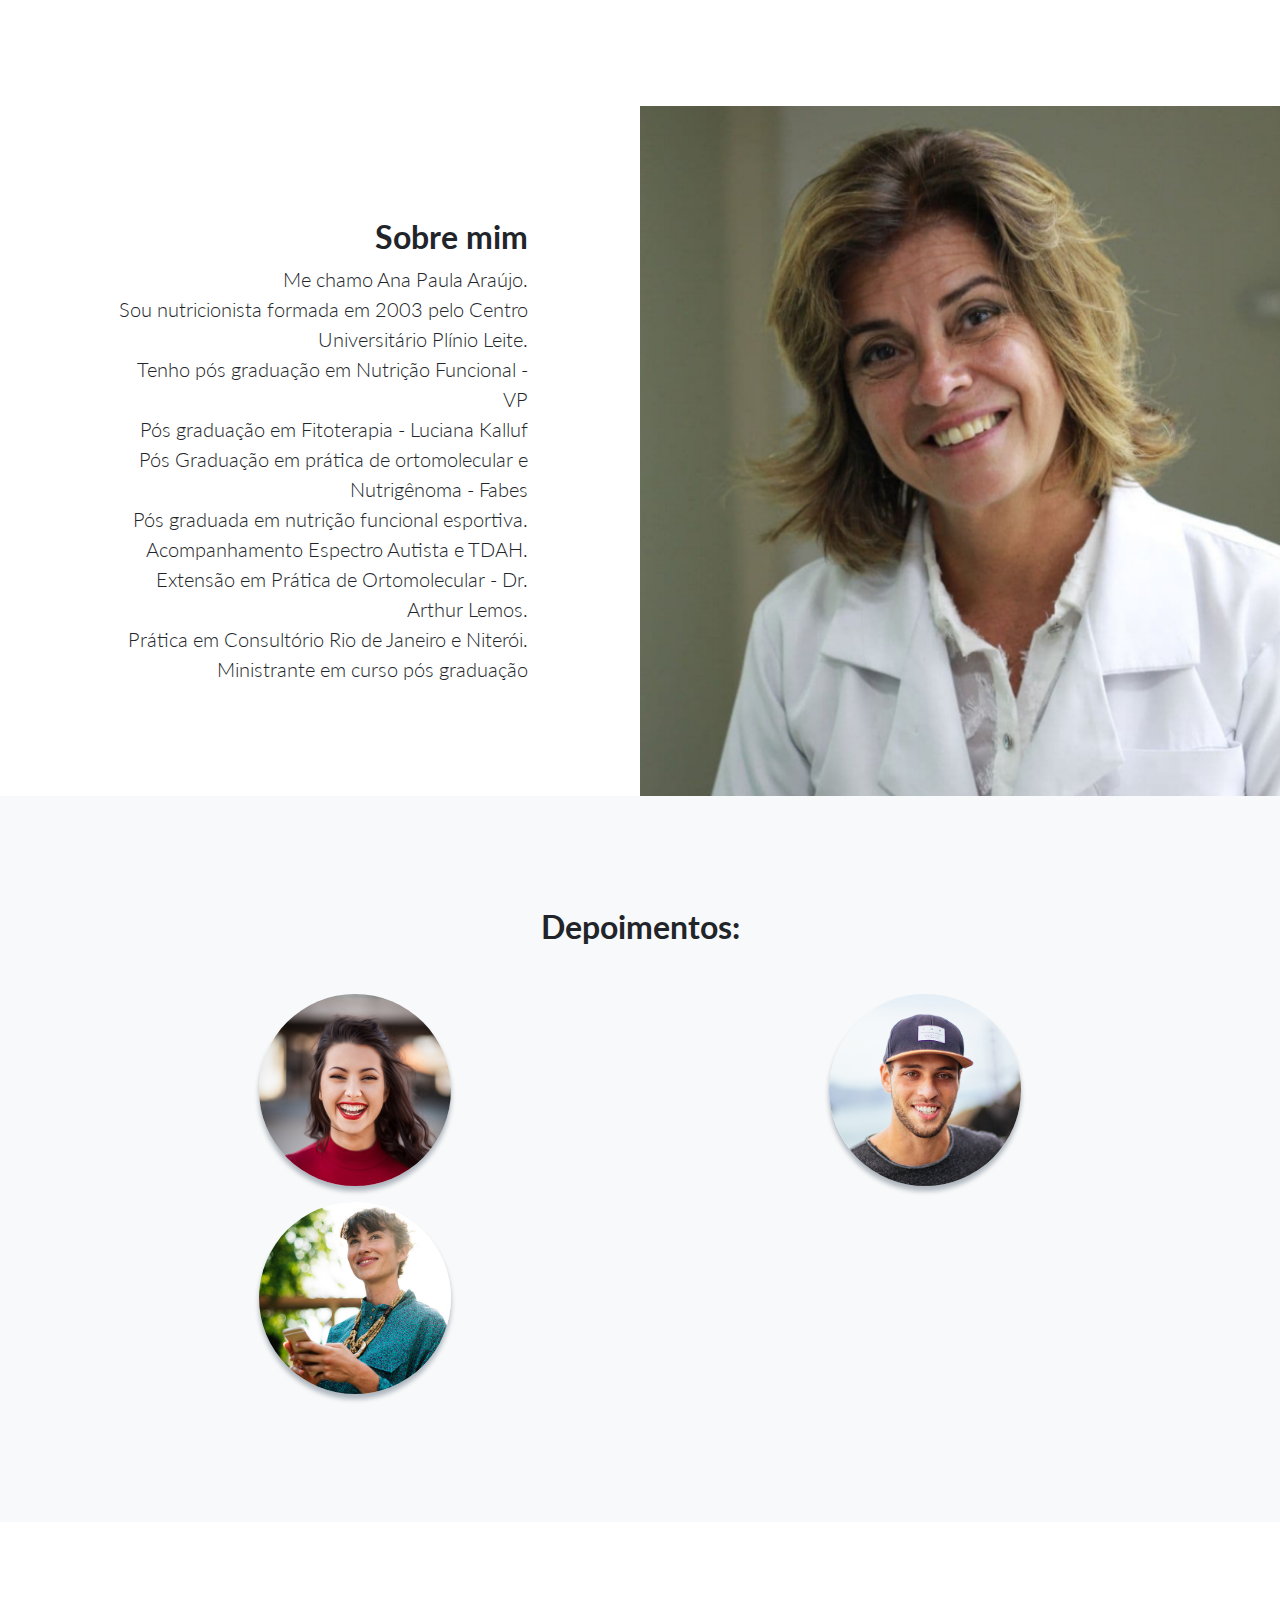
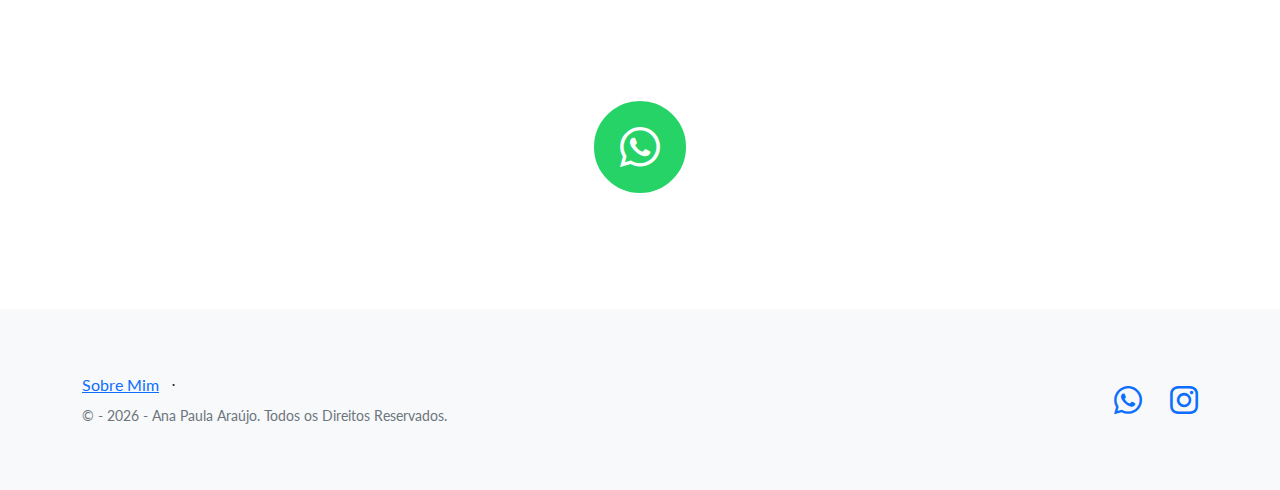
==== commit b3cb27ed: "add course page and iframe in home" ====
--- a/index.html
+++ b/index.html
@@ -47,7 +47,7 @@
         <section class="features-icons bg-marc text-center">
             <div class="container">
                 <div class="row">
-                    <div class="col-lg-4">
+                    <div class="col-lg-3">
                         <div class=" features-icons-item mx-auto mb-5 mb-lg-0 mb-lg-3">
                             <a class="sm-link" href="https://instagram.com/anapaulaaraujonutricao" target="_blank">
                                 <div class="features-icons-icon d-flex"><i class="bi bi-instagram m-auto text-primary btnColor sm-link"></i></div>
@@ -56,7 +56,7 @@
                             <p class="lead mb-0">Clique no ícone para ser redirecionado</p>
                         </div>
                     </div>
-                    <div class="col-lg-4">
+                    <div class="col-lg-3">
                         <div class="features-icons-item mx-auto mb-5 mb-lg-0 mb-lg-3">
                             <a class="sm-link" href="#signup">
                                 <div class="features-icons-icon d-flex"><i class="bi bi-whatsapp m-auto text-primary btnColor"></i></div>
@@ -65,7 +65,7 @@
                             <p class="lead mb-0">Clique no ícone para iniciar a conversa</p>
                         </div>
                     </div>
-                    <div class="col-lg-4">
+                    <div class="col-lg-3">
                         <div class="features-icons-item mx-auto mb-0 mb-lg-3">
                             <a class="sm-link" href="captura.html">
                                 <div class="features-icons-icon d-flex"><i class="bi bi-book m-auto text-primary btnColor"></i></div>
@@ -73,6 +73,38 @@
                             </a>                            
                             <p class="lead mb-0">Clique e confira <br> Mais de 100 receitas testadas e aprovadas</p>
                         </div>
+                    </div>
+                    <div class="col-lg-3">
+                        <div class="features-icons-item mx-auto mb-0 mb-lg-3">
+                            <a class="sm-link" href="curso.html">
+                                <div class="features-icons-icon d-flex"><i class="bi bi-book m-auto text-primary btnColor"></i></div>
+                                <h3>Curso Bolado de Coisas</h3>
+                            </a>                            
+                            <p class="lead mb-0">Clique e confira <br> o curso que vai te ensinar a fazer parto de filhotes de lontra no ECORIO</p>
+                        </div>
+                    </div>
+                </div>
+            </div>
+        </section>
+
+        <!-- VIDEO SECTION  -->
+        <section class="features-icons bg-marc text-center">
+            <div class="container">
+                <div class="row">
+                    <div class="col-lg-6">
+                        
+                        <iframe width="560" height="315" src="https://www.youtube.com/embed/52GkwgIubo4" title="YouTube video player" frameborder="0" allow="accelerometer; autoplay; clipboard-write; encrypted-media; gyroscope; picture-in-picture" allowfullscreen></iframe>
+                        
+                    </div>
+
+                    <div class="col-lg-6 order-lg-1 my-auto showcase-text">
+                        <h2 class="rightAlign">Sobre mim</h2>
+                        <p class="lead mb-0 rightAlign">
+                            Me chamo Ana Paula Araújo. <br> Sou nutricionista formada em 2003 pelo Centro Universitário Plínio Leite. <br>
+                             Tenho pós graduação em Nutrição Funcional - VP<br>
+                              Pós graduação em Fitoterapia - Luciana Kalluf<br>
+                              Pós Graduação em prática de ortomolecular e Nutrigênoma - Fabes<br>
+                              Pós graduada em nutrição funcional esportiva.<br> Acompanhamento Espectro Autista e TDAH.<br> Extensão em Prática de Ortomolecular - Dr. Arthur Lemos.<br> Prática em Consultório Rio de Janeiro e Niterói.<br> Ministrante em curso pós graduação </p>
                     </div>
                 </div>
             </div>
--- a/css/style.css
+++ b/css/style.css
@@ -57,6 +57,10 @@
     text-align: right;
 }
 
+.rightAlign {
+    text-align: left;
+}
+
 /* LINKS REDES SOCIAIS */
 
 .sm-link {
